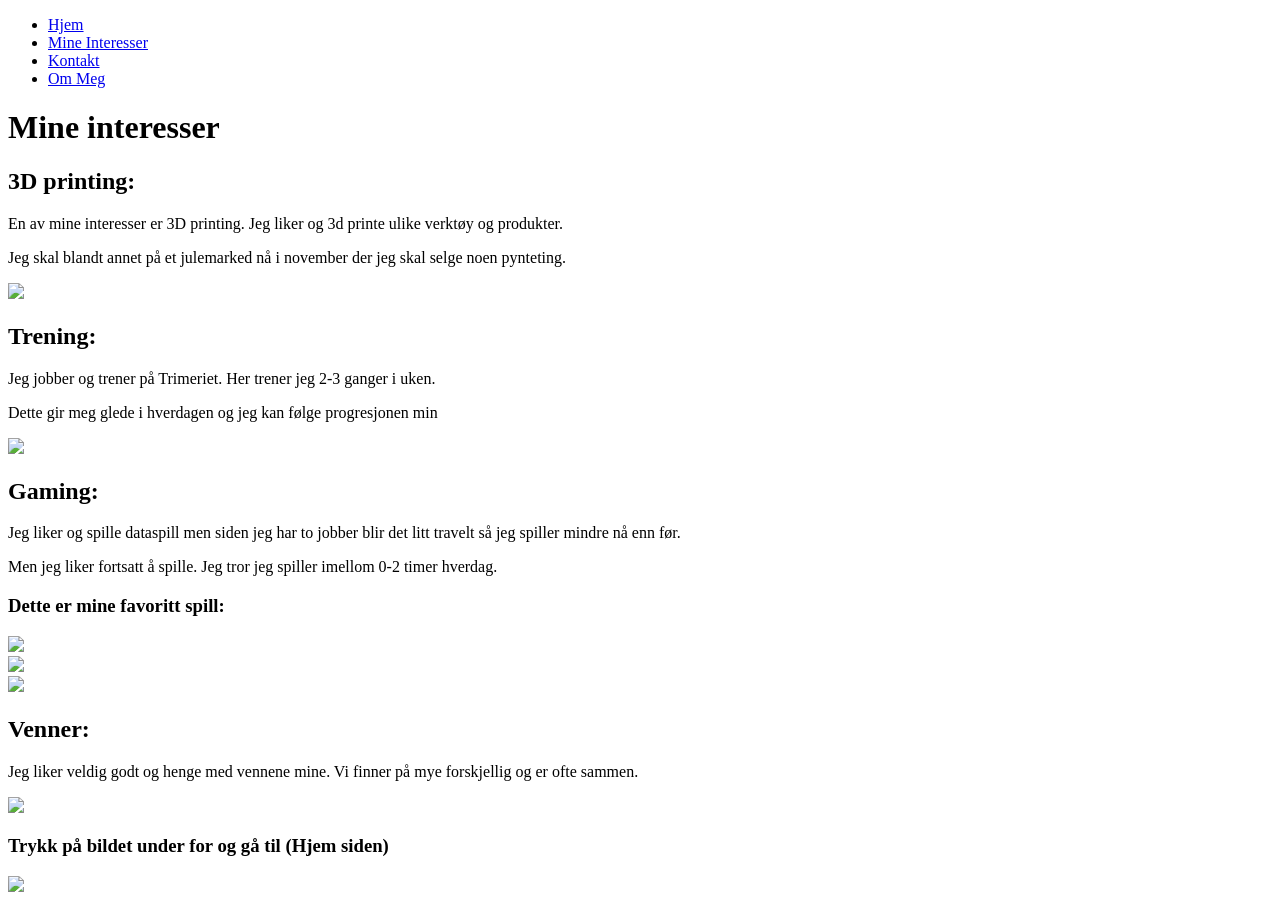
==== interesser.html @ c1354bed "Add files via upload" ====
<!DOCTYPE html>
<html lang="en">
<head>
    <meta charset="UTF-8">
    <meta name="viewport" content="width=device-width, initial-scale=1.0">
    <title>Mine interesser</title>
   <link rel="stylesheet" href="CSS/stylesheet.css">
   <link rel="icon" type="image/x-icon" href="./Images/controllericon.jpg">
</head>
<body>
    

<ul>
  <li><a href="index.html">Hjem</a></li>
  <li><a href="interesser.html">Mine Interesser</a></li>
  <li><a href="kontakt.html">Kontakt</a></li>
  <li><a href="ommeg.html">Om Meg</a></li>
</ul>



    <h1>Mine interesser </h1>

    <h2> 3D printing: </h2>
    <p> En av mine interesser er 3D printing. Jeg liker og 3d printe ulike verktøy og produkter.</p>
        <p> Jeg skal blandt annet på et julemarked nå i november der jeg skal selge noen pynteting.</p>
            

    <div class="img">
        <img src="./Images/Bilde 3d printer.jpg" style="width: 30%; height: auto;">
    </div>


    <h2> Trening:</h2>
    <p> Jeg jobber og trener på Trimeriet. Her trener jeg 2-3 ganger i uken.</p>
    <p> Dette gir meg glede i hverdagen og jeg kan følge progresjonen min</p>
    
   <div class="img">
        <img src="./Images/Trimerietlogo_header_web.jpg" style="width: 30%; height: auto;">
    </div>

    <h2> Gaming: </h2>
    <p> Jeg liker og spille dataspill men siden jeg har to jobber blir det litt travelt så jeg spiller mindre nå enn før.</p>
    <p> Men jeg liker fortsatt å spille. Jeg tror jeg spiller imellom 0-2 timer hverdag.</p>
    <h3> Dette er mine favoritt spill:</h3>
   <div class="img">
        <img src="./Images/fortnite-will-soon-be-back-in-the-google-play-store-worldwide-cover69a9741a49da4.jpg" style="width: 30%; height: auto;">
    </div>
    
   <div class="img">
        <img src="./Images/EGS_GrandTheftAutoVEnhanced_RockstarNorth_S1_2560x1440-906d8ae76a91aafc60b1a54c23fab496.jpg" style="width: 30%; height: auto;">
    </div>    
   <div class="img">
        <img src="./Images/spider-man-2-keyart-01-en-7june24.jpg" style="width: 30%; height: auto;">
    </div>
 

    <h2>Venner:</h2>
    <p>Jeg liker veldig godt og henge med vennene mine. Vi finner på mye forskjellig og er ofte sammen.</p>
     <div class="img">
        <img src="/Images/Skjermbilde 2026-11-02 104756.jpg" style="width: 30%; height: auto;">
    </div>
   
    <h3>Trykk på bildet under for og gå til (Hjem siden)</h3>
    <a href= "index.html">
    <div class="img">
        <img src="./Images/søknad bilde..jpg" style="width: 30%; height: auto;">
    </div>
    </a>

</body>
</html>
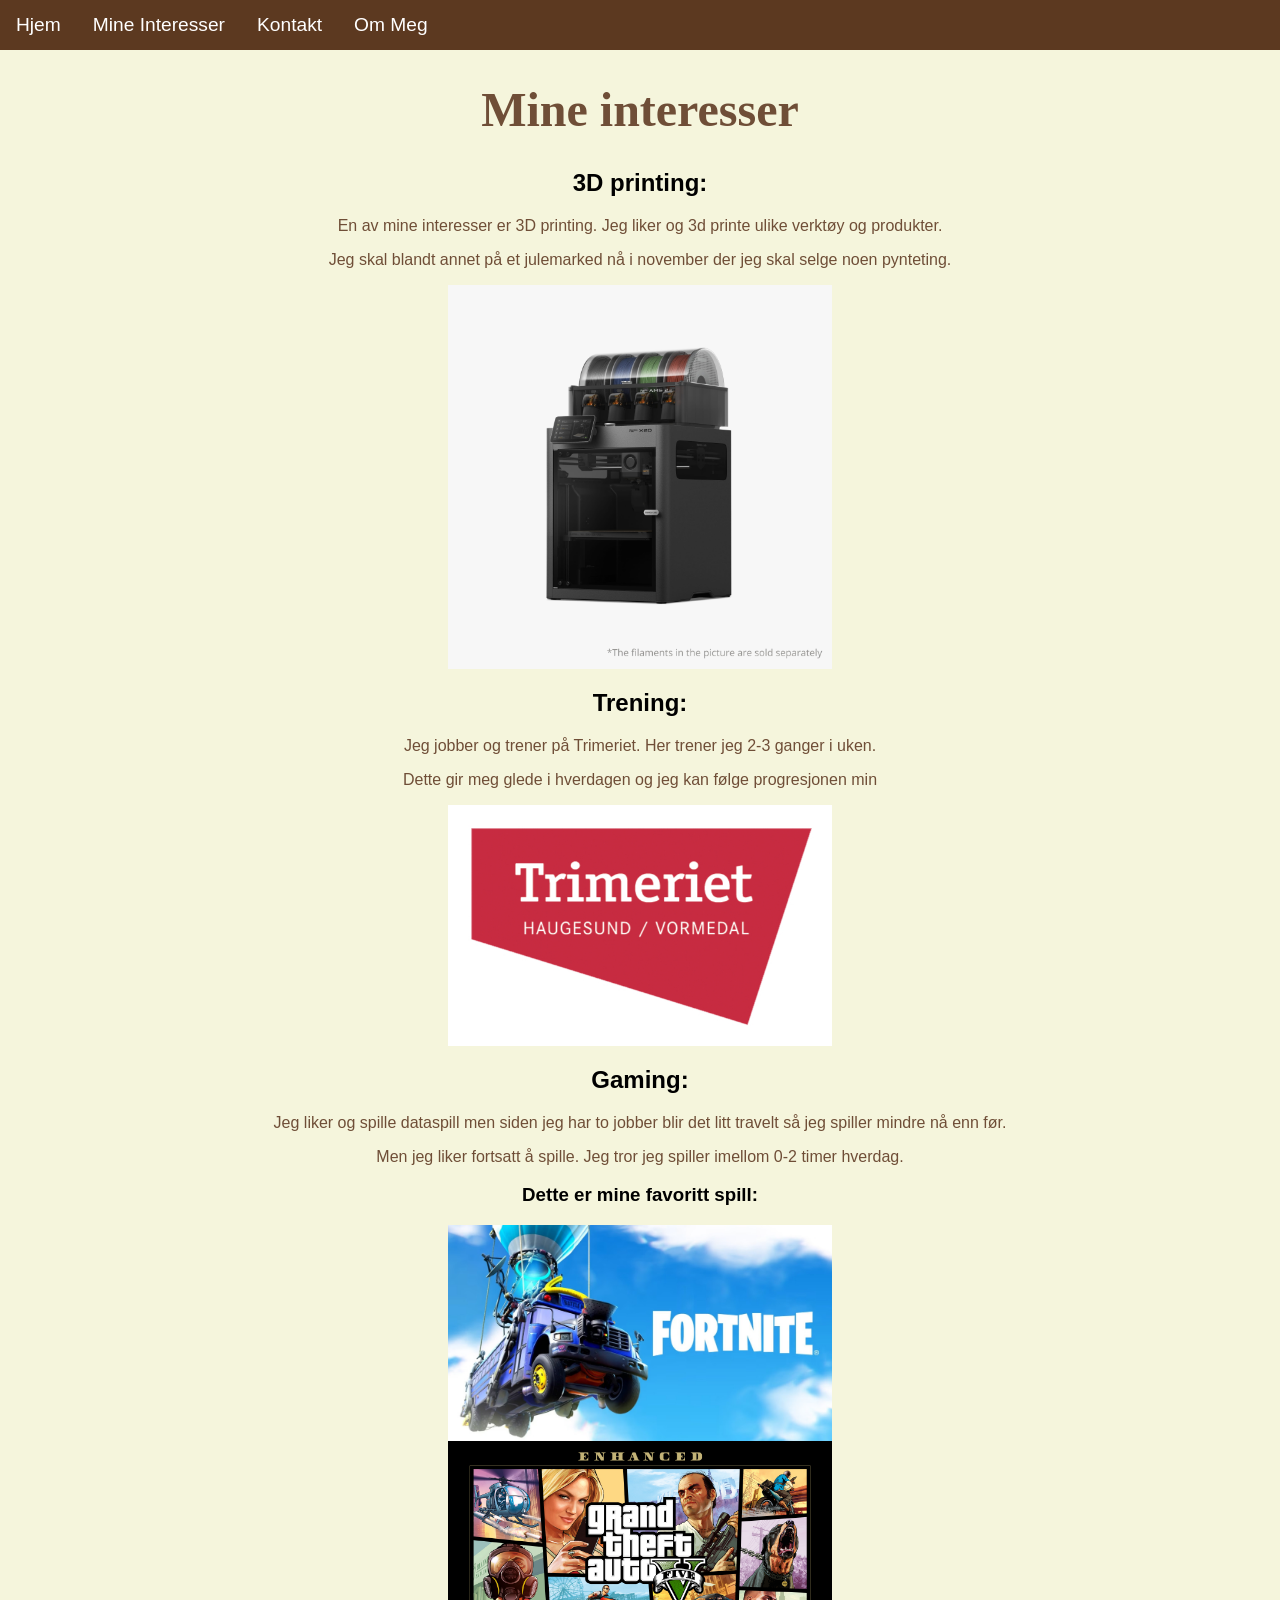
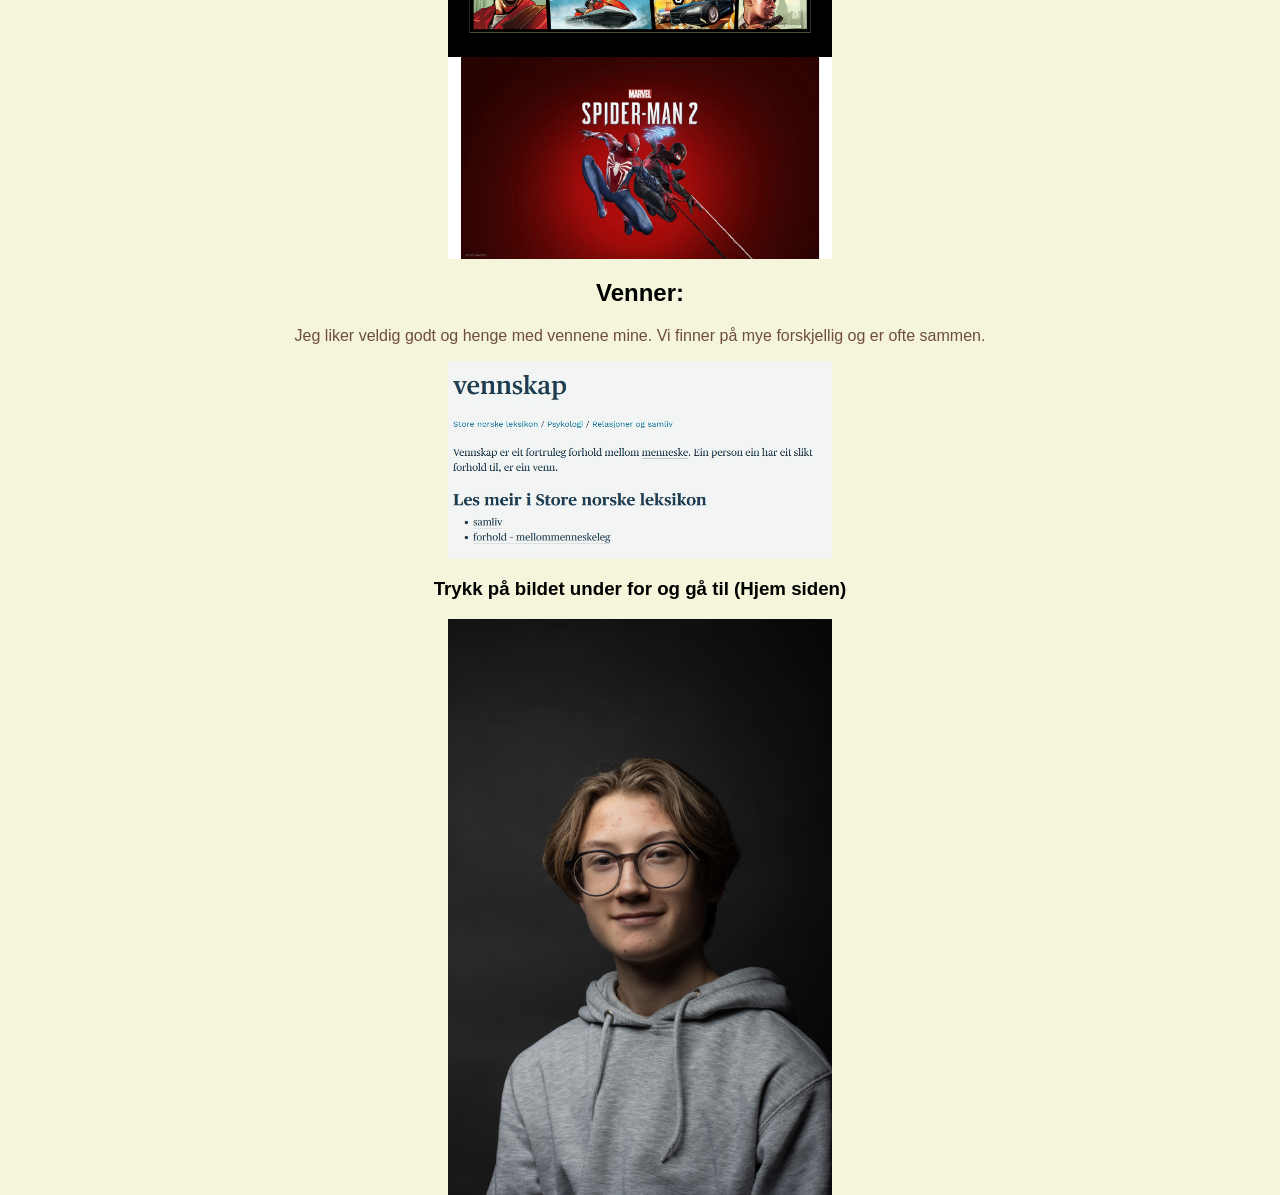
==== commit 7c3d62ab: "Update interesser.html" ====
--- a/interesser.html
+++ b/interesser.html
@@ -69,4 +69,4 @@
     </a>
 
 </body>
-</html>+</html>
--- a/CSS/stylesheet.css
+++ b/CSS/stylesheet.css
@@ -0,0 +1,99 @@
+
+
+body{
+    margin: 0%;
+}
+
+h1 {
+
+color: #6F4E37;
+
+font-family: Tahoma; 
+
+
+font-size:300%;
+
+text-align: center;
+
+}
+
+body{
+    background-color: beige;
+}
+
+p{
+    color: #6F4E37;
+    font-family: 'Franklin Gothic Medium', 'Arial Narrow', Arial, sans-serif; 
+    text-align: center;
+}
+
+img{
+
+text-align: center;
+margin: 0, auto;
+
+}
+
+.img{
+    display: flex;
+    justify-content:center;
+    
+}
+
+h3{
+    text-align: center;
+    font-family: 'Segoe UI', Tahoma, Geneva, Verdana, sans-serif;
+    
+}
+
+h2{
+    text-align: center;
+    font-family: 'Segoe UI', Tahoma, Geneva, Verdana, sans-serif;
+}
+
+
+::-webkit-scrollbar {
+  width: 13px;
+}
+
+
+::-webkit-scrollbar-track {
+  background: rgba(245, 245, 235,)
+    
+}
+
+
+::-webkit-scrollbar-thumb {
+  background: #6F4E37;
+}
+
+
+::-webkit-scrollbar-thumb:hover {
+  background: #5c3920;
+}
+
+
+ul {
+  list-style-type:none;
+  margin: 0;
+  padding: 0;
+  background-color: #5c3920;
+  display: flex;
+ 
+}
+
+ul li a {
+  display:block;
+  color: white;
+  padding: 14px 16px;
+  text-decoration:none;
+  font-size: larger;
+  font-family:'Franklin Gothic Medium', 'Arial Narrow', Arial, sans-serif
+  
+
+}
+
+ul li a:hover {
+  background-color: #6F4E37;
+}
+
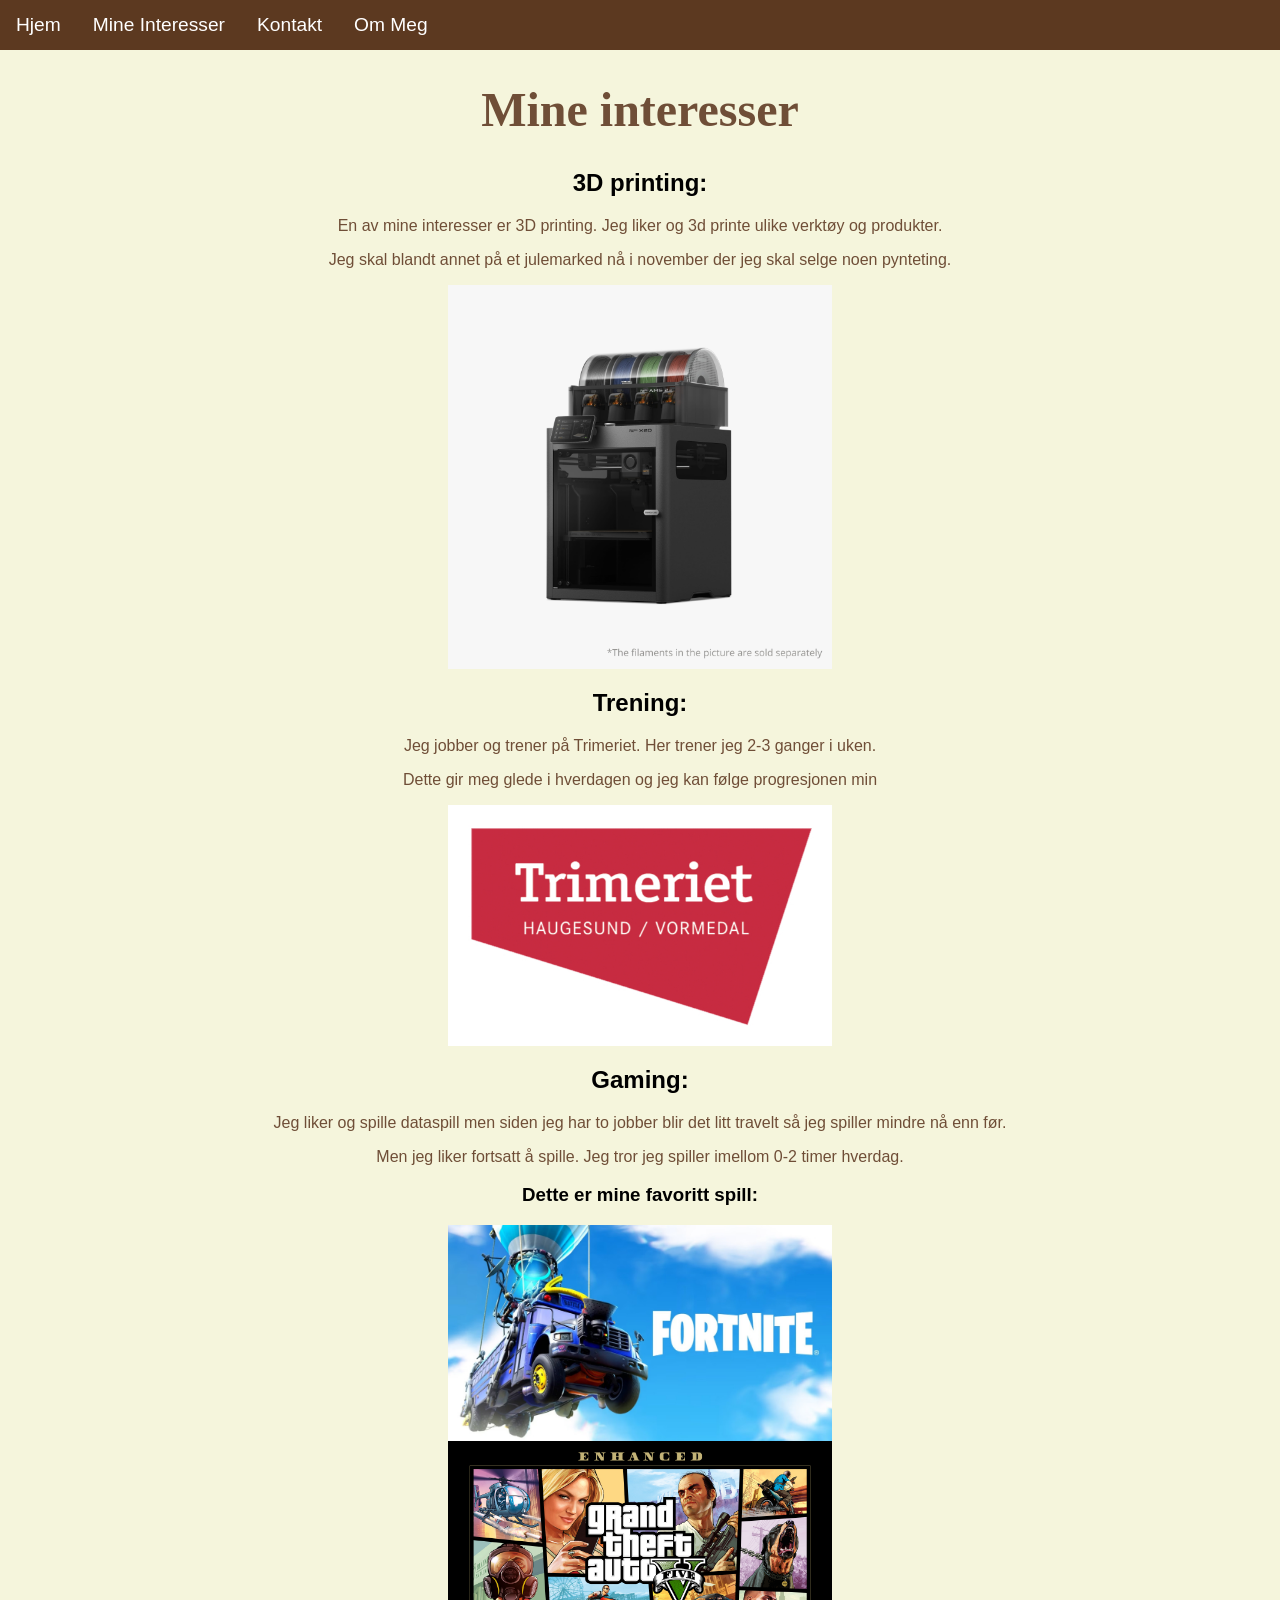
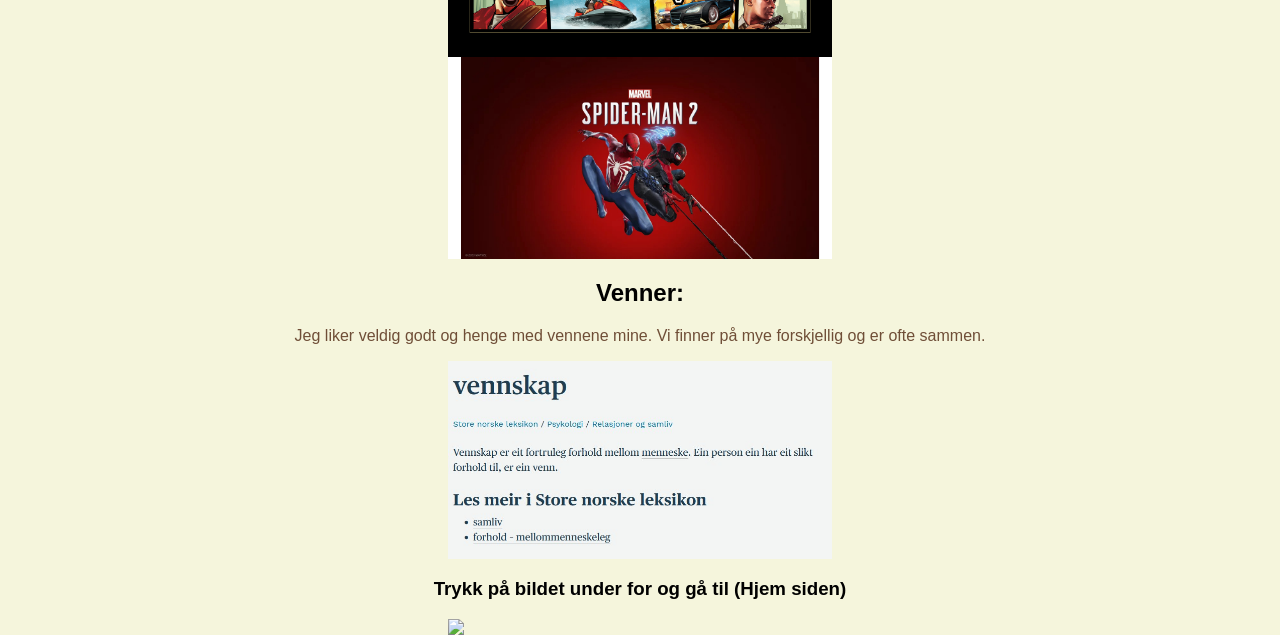
==== commit 07f21e6d: "Fix HTML formatting in interesser.html" ====
--- a/interesser.html
+++ b/interesser.html
@@ -58,13 +58,13 @@
     <h2>Venner:</h2>
     <p>Jeg liker veldig godt og henge med vennene mine. Vi finner på mye forskjellig og er ofte sammen.</p>
      <div class="img">
-        <img src="/Images/Skjermbilde 2026-11-02 104756.jpg" style="width: 30%; height: auto;">
+        <img src="./Images/Skjermbilde 2026-11-02 104756.jpg" style="width: 30%; height: auto;">
     </div>
    
     <h3>Trykk på bildet under for og gå til (Hjem siden)</h3>
     <a href= "index.html">
     <div class="img">
-        <img src="./Images/søknad bilde..jpg" style="width: 30%; height: auto;">
+        <img src="./Images/10751558" style="width: 30%; height: auto;">
     </div>
     </a>
 
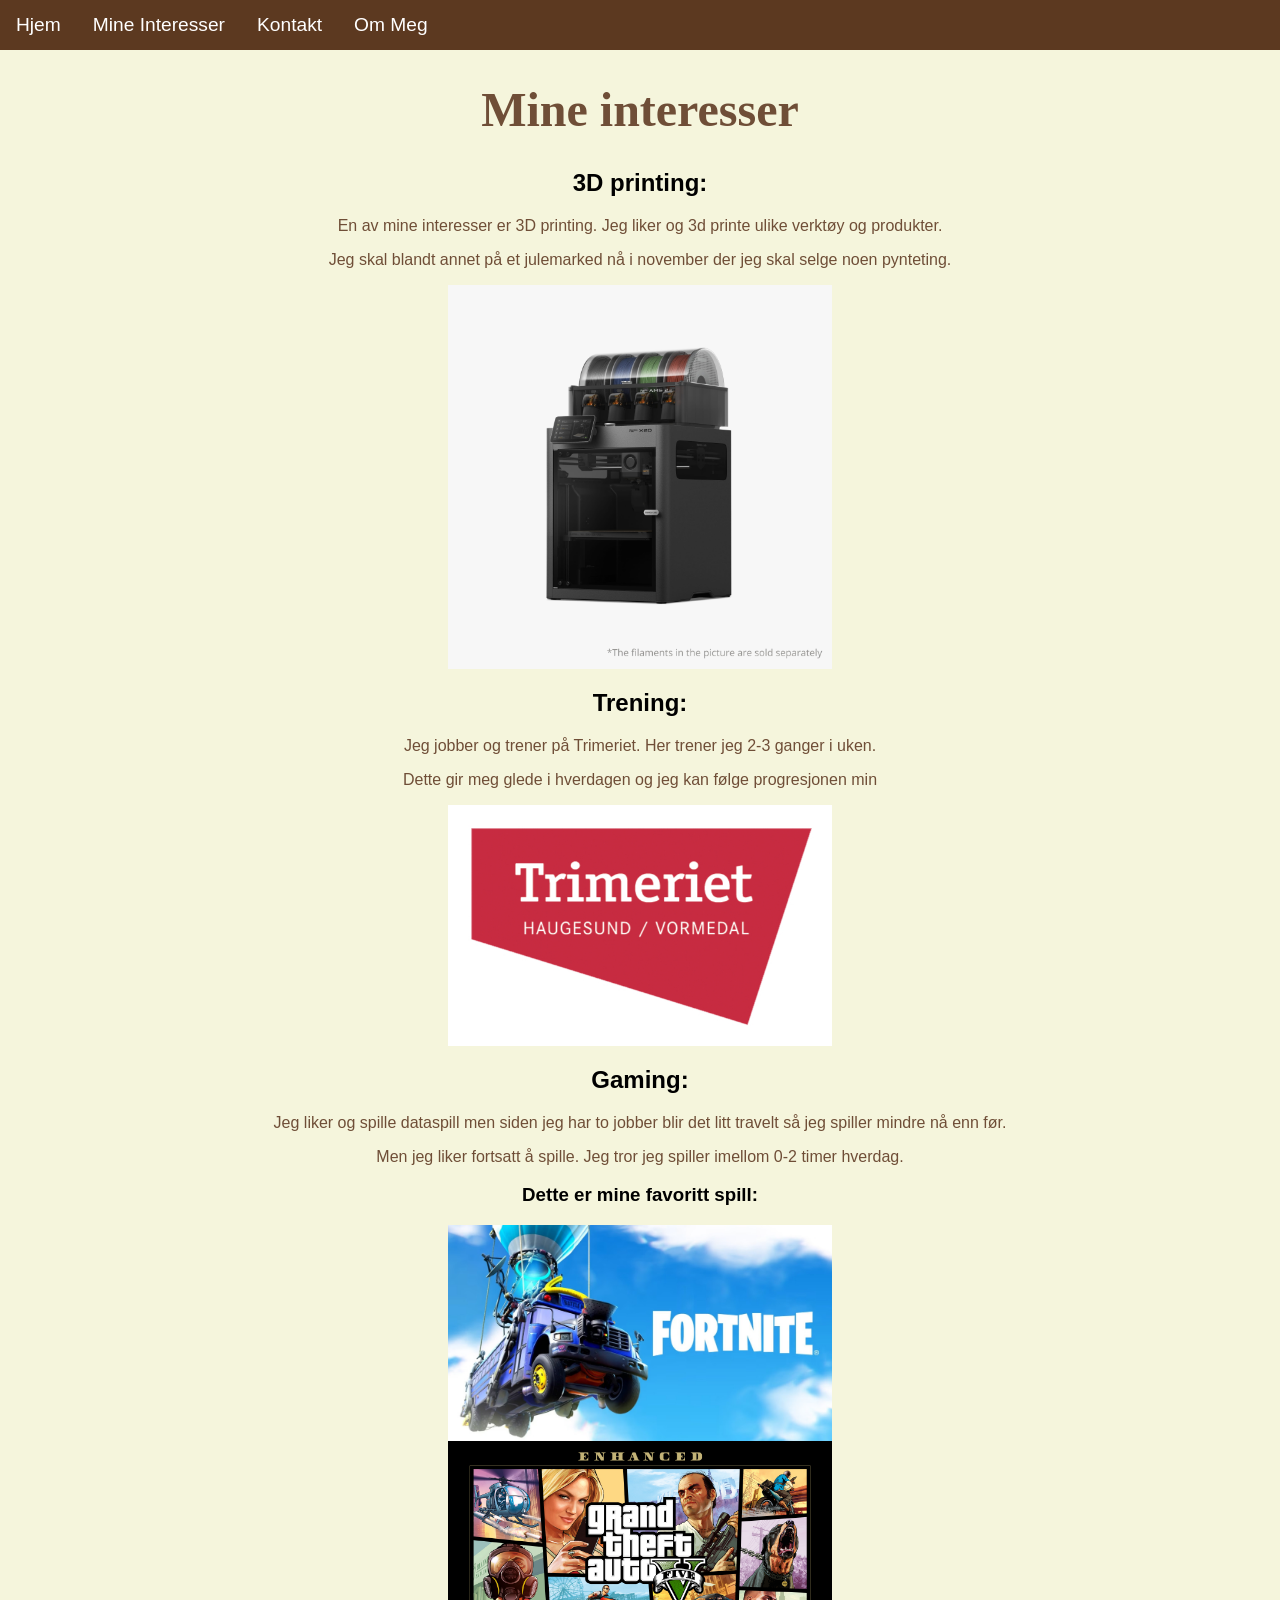
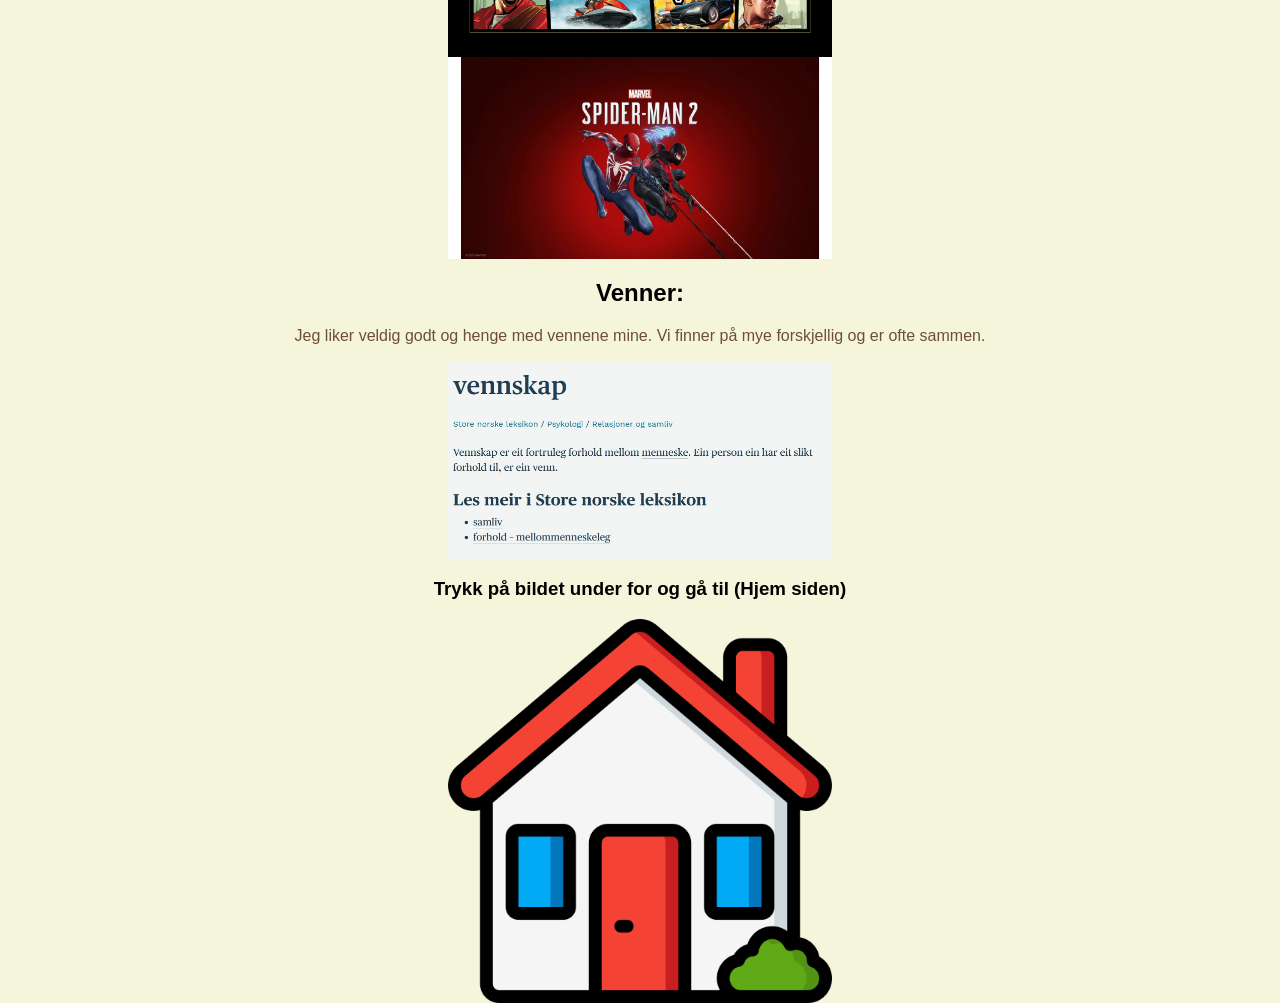
==== commit fb33449a: "Update interesser.html" ====
--- a/interesser.html
+++ b/interesser.html
@@ -64,7 +64,7 @@
     <h3>Trykk på bildet under for og gå til (Hjem siden)</h3>
     <a href= "index.html">
     <div class="img">
-        <img src="./Images/10751558" style="width: 30%; height: auto;">
+        <img src="./Images/10751558.png" style="width: 30%; height: auto;">
     </div>
     </a>
 
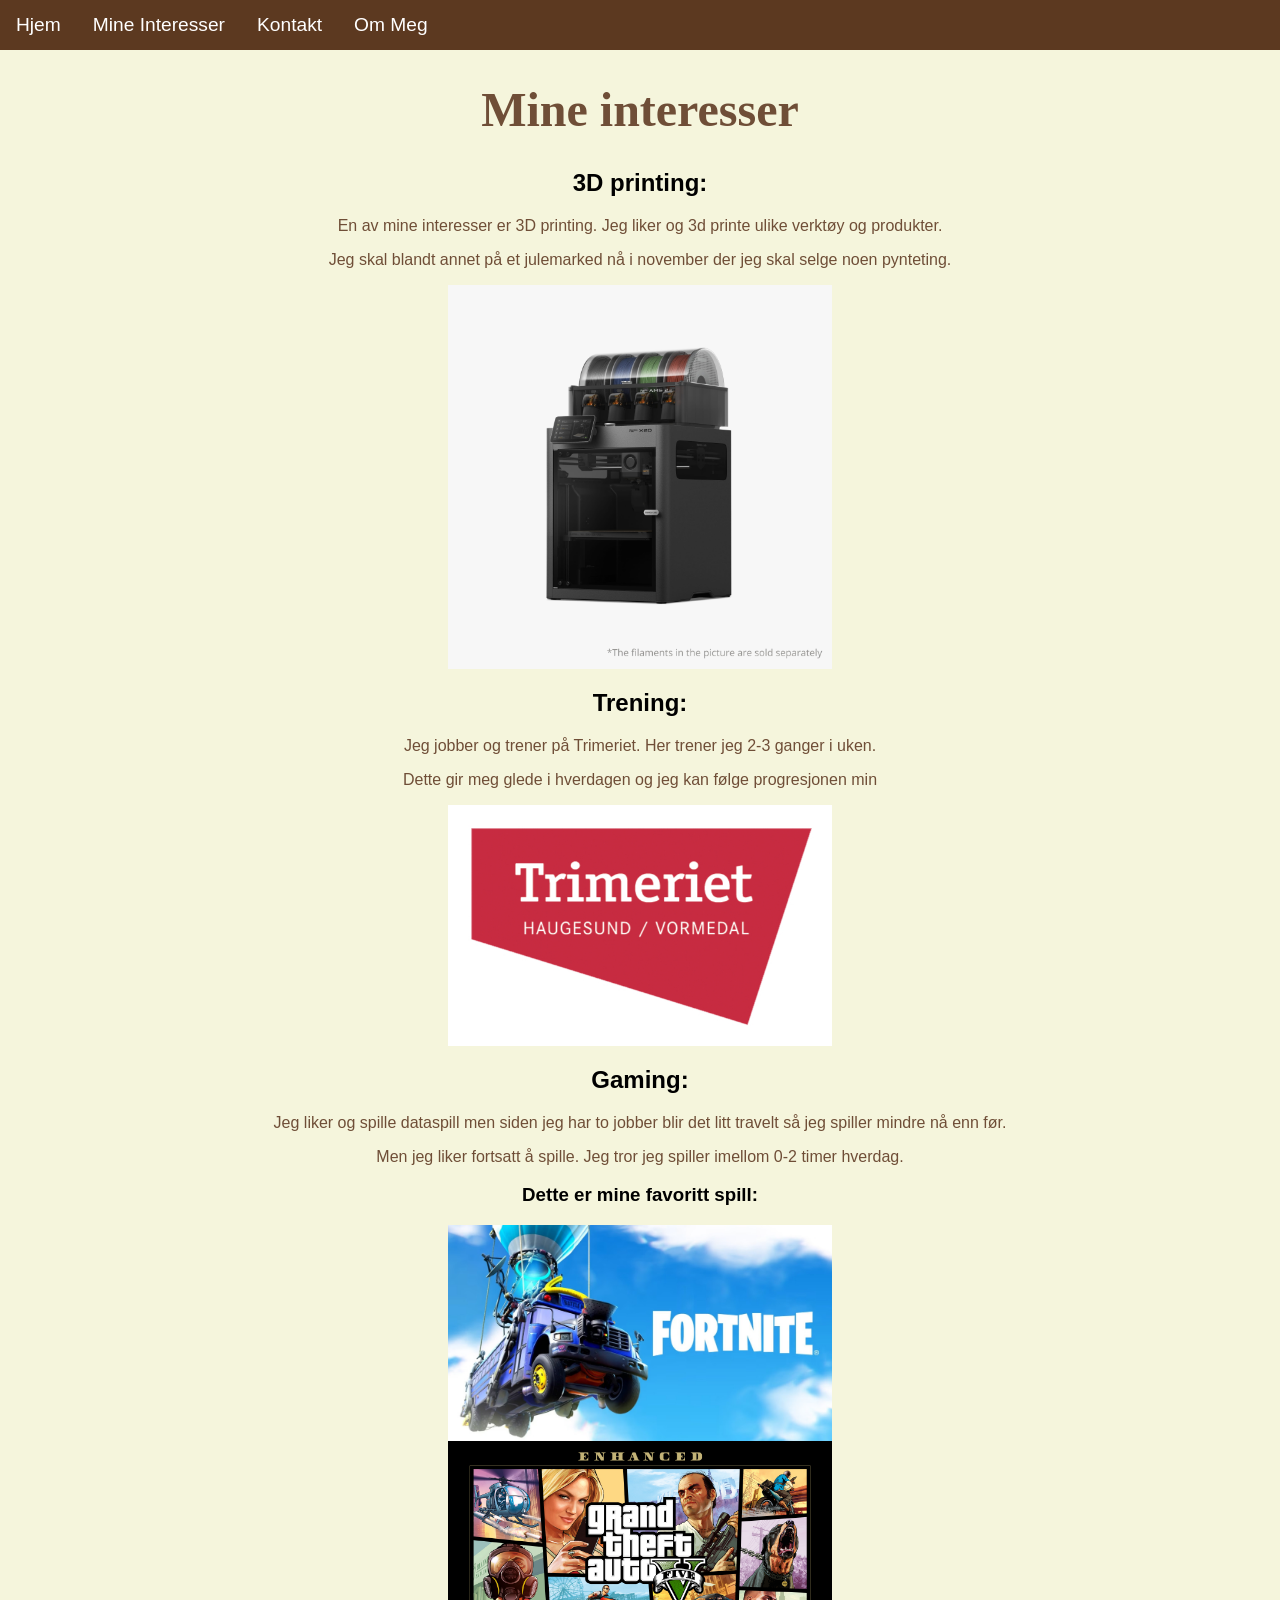
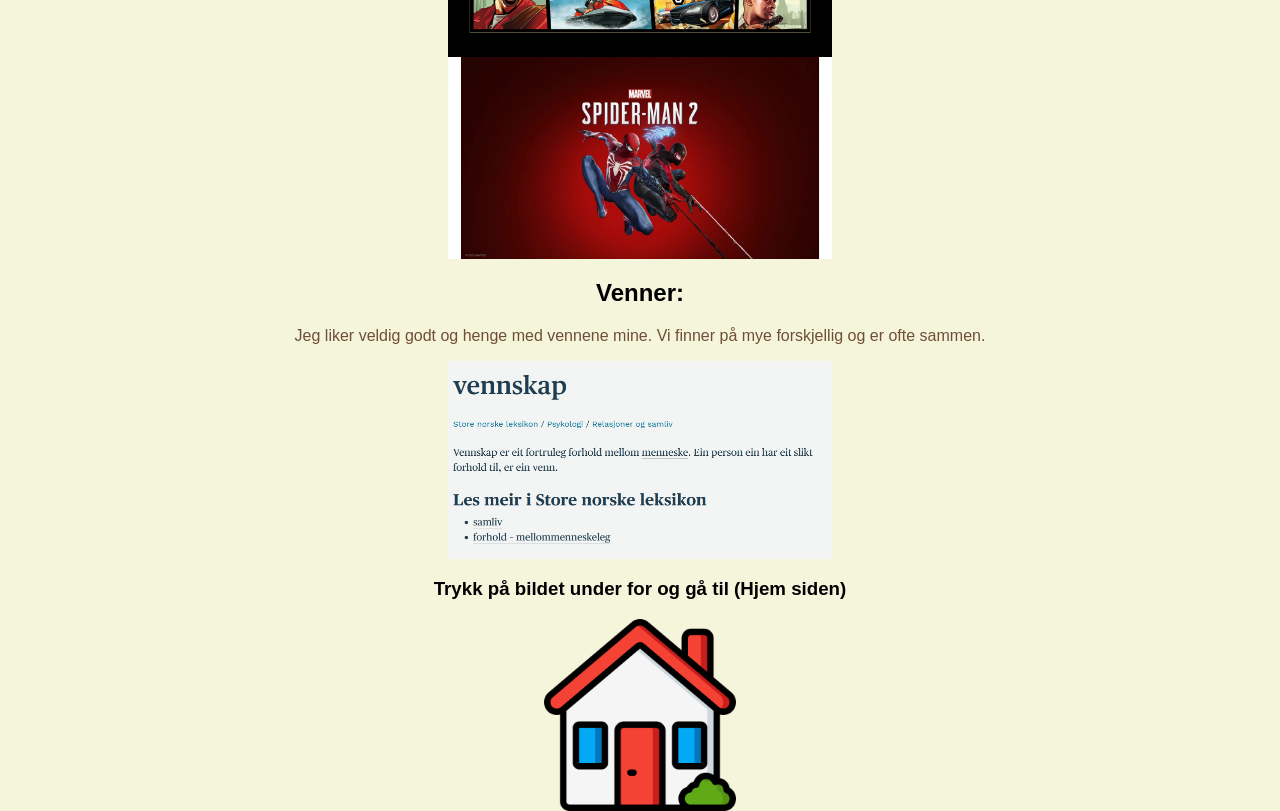
==== commit d1ea24a6: "Fix HTML formatting and structure in interesser.html" ====
--- a/interesser.html
+++ b/interesser.html
@@ -64,7 +64,7 @@
     <h3>Trykk på bildet under for og gå til (Hjem siden)</h3>
     <a href= "index.html">
     <div class="img">
-        <img src="./Images/10751558.png" style="width: 30%; height: auto;">
+        <img src="./Images/10751558.png" style="width: 15%; height: auto;">
     </div>
     </a>
 
